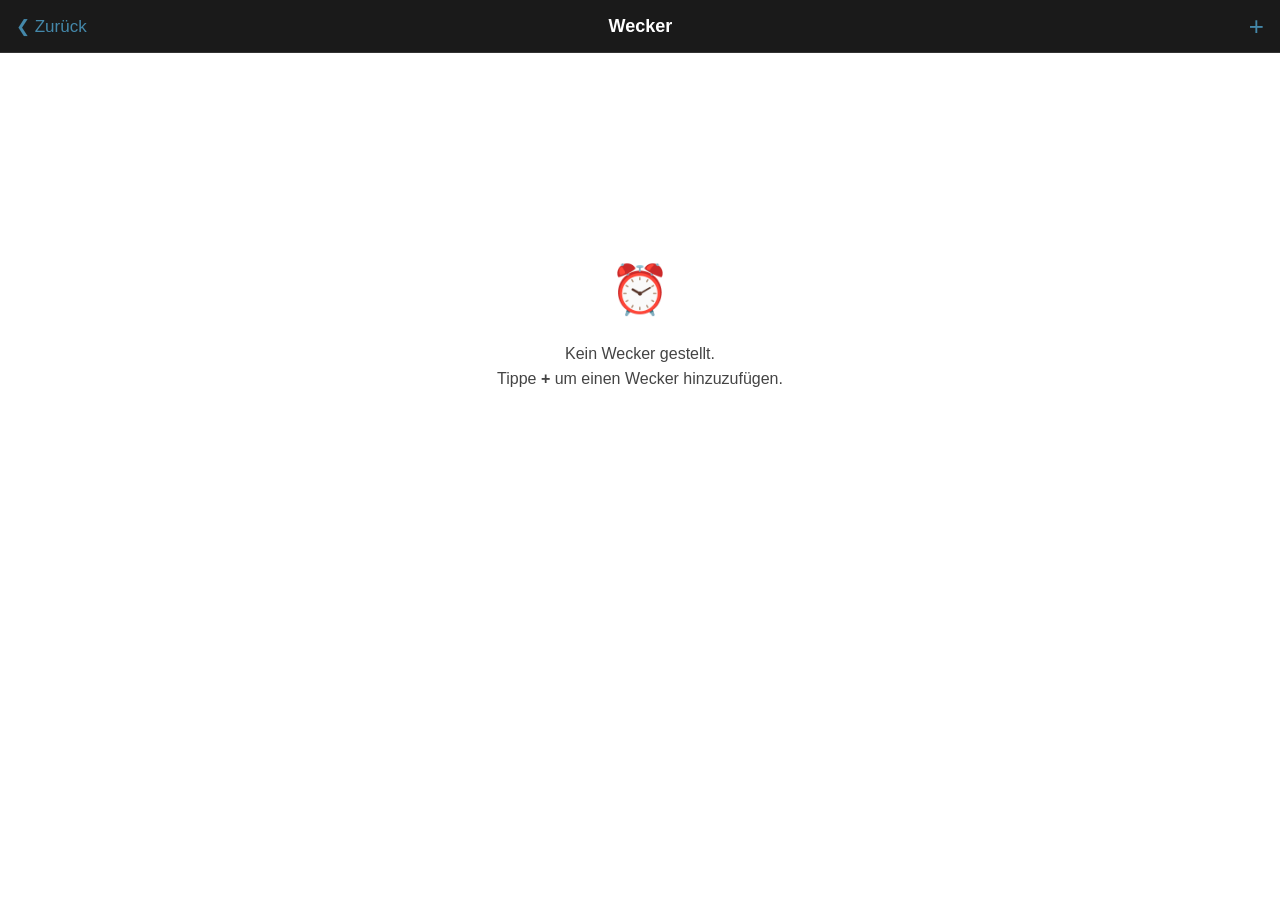
==== wled00/data/wecker.htm @ fbe3c150 "Replace off-timer with WLED nightlight for auto-off Instead of a second timer firing preset 250 (unr" ====
<!DOCTYPE html>
<html lang="de">
<head>
  <meta charset="utf-8">
  <meta name="viewport" content="width=device-width, initial-scale=1, minimum-scale=1">
  <meta name="theme-color" content="#222222">
  <meta name="apple-mobile-web-app-capable" content="yes">
  <title>Wecker – WLED</title>
  <link rel="stylesheet" href="index.css">
  <style>
    body { background: var(--c-1); color: var(--c-d); font-family: Helvetica, Verdana, sans-serif; margin: 0; padding: 0; }

    #header {
      position: fixed; top: 0; left: 0; right: 0; height: 52px;
      background: #1a1a1a; border-bottom: 1px solid #333;
      display: flex; align-items: center; justify-content: space-between;
      padding: 0 16px; z-index: 10;
    }
    #header h1 { font-size: 18px; font-weight: 600; margin: 0; color: #fff; }
    #btnBack { background: none; border: none; color: #48a; font-size: 17px; padding: 8px 0; cursor: pointer; min-width: 70px; text-align: left; }
    #btnAdd  { background: none; border: none; color: #48a; font-size: 26px; line-height: 1; padding: 4px 0; cursor: pointer; min-width: 70px; text-align: right; }

    #alarmList { margin-top: 64px; padding: 8px 12px 100px; }

    .alarm-item {
      background: #1e1e1e; border-radius: 14px; padding: 16px;
      margin-bottom: 8px; display: flex; align-items: center; gap: 14px;
      border: 1px solid #2a2a2a;
    }
    .alarm-left { flex: 1; cursor: pointer; user-select: none; }
    .alarm-time { font-size: 44px; font-weight: 200; letter-spacing: -1px; color: #fff; line-height: 1; }
    .alarm-time.off { color: #444; }
    .alarm-label { font-size: 15px; color: #888; margin-top: 4px; }
    .alarm-meta  { font-size: 13px; color: #555; margin-top: 3px; }
    .alarm-days  { display: flex; gap: 4px; margin-top: 6px; flex-wrap: wrap; }
    .alarm-day-pip { font-size: 11px; padding: 2px 7px; border-radius: 10px; background: #2c2c2c; color: #666; }
    .alarm-day-pip.on { background: #1a3a5c; color: #7ab; }
    .alarm-toggle { flex-shrink: 0; }

    .toggle { position: relative; display: inline-block; width: 51px; height: 31px; }
    .toggle input { opacity: 0; width: 0; height: 0; position: absolute; }
    .toggle-track { position: absolute; inset: 0; background: #3a3a3a; border-radius: 31px; transition: background .2s; }
    .toggle input:checked + .toggle-track { background: #2c1; }
    .toggle-thumb { position: absolute; top: 2px; left: 2px; width: 27px; height: 27px; background: #fff; border-radius: 50%; transition: transform .2s; box-shadow: 0 1px 4px rgba(0,0,0,.5); }
    .toggle input:checked ~ .toggle-thumb { transform: translateX(20px); }

    #emptyHint { text-align: center; padding: 80px 24px; color: #444; font-size: 16px; line-height: 1.6; display: none; }
    #emptyHint .big { font-size: 48px; display: block; margin-bottom: 12px; }

    #editPage { display: none; position: fixed; inset: 0; background: #111; z-index: 20; overflow-y: auto; }
    #editPage.open { display: block; }

    #editHeader {
      position: sticky; top: 0; background: #1a1a1a; border-bottom: 1px solid #333;
      display: flex; align-items: center; justify-content: space-between;
      padding: 0 16px; height: 52px; z-index: 1;
    }
    #editHeader span { font-size: 17px; font-weight: 600; color: #fff; }
    .edit-cancel { background: none; border: none; color: #c44; font-size: 16px; padding: 8px 0; cursor: pointer; min-width: 80px; font-family: inherit; }
    .edit-save   { background: none; border: none; color: #48a; font-size: 16px; font-weight: 600; padding: 8px 0; cursor: pointer; min-width: 80px; text-align: right; font-family: inherit; }
    #editBody { padding: 16px; }

    .time-display { text-align: center; margin-bottom: 8px; }
    .time-display input[type=time] {
      background: none; border: none; color: #fff;
      font-size: 72px; font-weight: 200; letter-spacing: -2px;
      width: 100%; text-align: center; padding: 8px 0; font-family: inherit;
      -webkit-appearance: none; appearance: none;
    }
    .time-display input[type=time]:focus { outline: none; }
    .waketime-hint { text-align: center; font-size: 14px; color: #555; margin-bottom: 20px; min-height: 20px; }

    .card { background: #1e1e1e; border-radius: 14px; margin-bottom: 10px; overflow: hidden; border: 1px solid #2a2a2a; }
    .card-row { display: flex; align-items: center; padding: 14px 16px; border-bottom: 1px solid #2a2a2a; }
    .card-row:last-child { border-bottom: none; }
    .card-row-label { flex: 1; font-size: 16px; color: #ddd; }
    .card-row-label small { display: block; font-size: 12px; color: #555; margin-top: 2px; }
    .card-row select {
      background: #2a2a2a; border: none; color: #aaa; border-radius: 8px;
      padding: 6px 10px; font-size: 15px; font-family: inherit; max-width: 180px;
    }
    .card-row input[type=text] {
      background: #2a2a2a; border: none; color: #ddd; border-radius: 8px;
      padding: 6px 10px; font-size: 15px; font-family: inherit;
      width: 100%; box-sizing: border-box; text-align: right;
    }
    .card-row input[type=text]:focus { outline: 1px solid #48a; }

    .day-picker-card { background: #1e1e1e; border-radius: 14px; padding: 14px 12px; margin-bottom: 10px; border: 1px solid #2a2a2a; }
    .day-picker-label { font-size: 13px; color: #555; text-transform: uppercase; letter-spacing: .5px; margin-bottom: 10px; }
    .day-picker-row { display: flex; gap: 6px; }
    .day-btn {
      flex: 1; background: #2a2a2a; border: none; color: #666;
      border-radius: 50%; aspect-ratio: 1; font-size: 12px; font-weight: 600;
      cursor: pointer; padding: 0; transition: background .15s, color .15s;
      min-width: 0; height: 40px;
    }
    .day-btn.active { background: #48a; color: #fff; }

    #btnDelete { display: none; width: 100%; margin-top: 6px; background: #2a1515; border: 1px solid #5a2020; color: #c66; border-radius: 14px; padding: 14px; font-size: 16px; cursor: pointer; font-family: inherit; }
    #btnDelete:active { background: #3a1a1a; }

    #savingMsg { display: none; position: fixed; bottom: 30px; left: 50%; transform: translateX(-50%); background: #333; color: #fff; padding: 10px 20px; border-radius: 20px; font-size: 14px; z-index: 30; white-space: nowrap; }
  </style>
</head>
<body>

<div id="header">
  <button id="btnBack" onclick="goBack()">&#x276E; Zurück</button>
  <h1>Wecker</h1>
  <button id="btnAdd" onclick="openEdit(null)">+</button>
</div>

<div id="alarmList"></div>
<div id="emptyHint">
  <span class="big">&#x23F0;</span>
  Kein Wecker gestellt.<br>Tippe <b>+</b> um einen Wecker hinzuzufügen.
</div>

<div id="editPage">
  <div id="editHeader">
    <button class="edit-cancel" onclick="closeEdit()">Abbrechen</button>
    <span id="editTitle">Neuer Wecker</span>
    <button class="edit-save" onclick="saveAlarm()">Sichern</button>
  </div>
  <div id="editBody">
    <div class="time-display">
      <input type="time" id="fTime" value="07:00" oninput="updateWakeHint()">
    </div>
    <div class="waketime-hint" id="wakeHint"></div>

    <div class="card">
      <div class="card-row">
        <span class="card-row-label">Vorlauf<small>Lampe geht X Minuten vor dem Wecker an</small></span>
        <select id="fOffset" onchange="updateWakeHint()">
          <option value="0">Kein</option>
          <option value="10">10 min</option>
          <option value="15">15 min</option>
          <option value="20">20 min</option>
          <option value="30" selected>30 min</option>
          <option value="45">45 min</option>
          <option value="60">60 min</option>
          <option value="90">90 min</option>
        </select>
      </div>
      <div class="card-row">
        <span class="card-row-label">Preset<small>Welche Lichtszene wird aktiviert</small></span>
        <select id="fPreset"></select>
      </div>
      <div class="card-row">
        <span class="card-row-label">Bezeichnung</span>
        <input type="text" id="fLabel" placeholder="Optional" maxlength="32">
      </div>
    </div>

    <div class="day-picker-card">
      <div class="day-picker-label">Wiederholen</div>
      <div class="day-picker-row">
        <!-- data-wled: bit position in WLED json dow (bit0=Mo..bit5=Sa,bit6=So) -->
        <button class="day-btn" data-wled="0" data-js="1">Mo</button>
        <button class="day-btn" data-wled="1" data-js="2">Di</button>
        <button class="day-btn" data-wled="2" data-js="3">Mi</button>
        <button class="day-btn" data-wled="3" data-js="4">Do</button>
        <button class="day-btn" data-wled="4" data-js="5">Fr</button>
        <button class="day-btn" data-wled="5" data-js="6">Sa</button>
        <button class="day-btn" data-wled="6" data-js="0">So</button>
      </div>
    </div>

    <button id="btnDelete" onclick="deleteAlarm()">Wecker löschen</button>
  </div>
</div>

<div id="savingMsg">Wird gespeichert…</div>

<script>
const AUTO_OFF_MIN = 60;

const DOW_ALL  = 127;
const DOW_WDAY = 31;
const DOW_WEND = 96;
const DAY_NAMES = ['Mo','Di','Mi','Do','Fr','Sa','So'];

// Alarm data lives on the WLED device at /wecker.json so all browsers share it
let _alarms = null; // in-memory cache, loaded once on init

async function loadAlarmsRemote() {
  try {
    const r = await fetch('/wecker.json');
    _alarms = r.ok ? await r.json() : [];
  } catch(e) { _alarms = []; }
}

function loadAlarms() { return _alarms || []; }

async function saveAlarms(list) {
  _alarms = list;
  await fetch('/wecker.json', {
    method: 'POST',
    headers: { 'Content-Type': 'application/json' },
    body: JSON.stringify(list)
  });
}
function uid() { return Math.random().toString(36).slice(2) + Date.now().toString(36); }
function pad2(n) { return String(n).padStart(2, '0'); }

function subtractMinutes(h, m, sub) {
  let t = ((h * 60 + m - sub) % 1440 + 1440) % 1440;
  return { h: Math.floor(t / 60), m: t % 60 };
}

function dowLabel(dow) {
  if (dow === 0)        return 'Einmalig';
  if (dow === DOW_ALL)  return 'Täglich';
  if (dow === DOW_WDAY) return 'Mo – Fr';
  if (dow === DOW_WEND) return 'Sa + So';
  return DAY_NAMES.filter((_, i) => dow & (1 << i)).join(' ');
}

function goBack() { window.location.href = '/'; }

function populatePresets(selectedId) {
  const sel = document.getElementById('fPreset');
  sel.innerHTML = '';
  let presets = [];
  try { presets = JSON.parse(localStorage.getItem('wledP') || '[]'); } catch(e) {}
  const source = presets.length
    ? presets.filter(p => p && p.id && p.id !== OFF_PRESET)
              .map(p => ({ id: p.id, name: p.n ? `${p.id} – ${p.n}` : `Preset ${p.id}` }))
    : Array.from({length: 16}, (_, i) => ({ id: i + 1, name: `Preset ${i + 1}` }));
  source.forEach(({ id, name }) => {
    const o = document.createElement('option');
    o.value = id; o.textContent = name;
    if (id === selectedId) o.selected = true;
    sel.appendChild(o);
  });
}

// ── Render ────────────────────────────────────────────────────────────────────
function renderAlarms() {
  const list = document.getElementById('alarmList');
  const hint = document.getElementById('emptyHint');
  const alarms = loadAlarms();
  list.innerHTML = '';
  if (!alarms.length) { hint.style.display = 'block'; return; }
  hint.style.display = 'none';

  alarms.slice().sort((a, b) => (a.wakeH * 60 + a.wakeM) - (b.wakeH * 60 + b.wakeM))
    .forEach(alarm => {
      const fire = subtractMinutes(alarm.wakeH, alarm.wakeM, alarm.offsetMin);
      const metaParts = [];
      if (alarm.offsetMin > 0) metaParts.push(`Lampe um ${pad2(fire.h)}:${pad2(fire.m)}`);
      metaParts.push(`Preset ${alarm.preset} · aus nach ${AUTO_OFF_MIN} min`);

      const dayPills = DAY_NAMES.map((name, i) => {
        const on = alarm.dow !== 0 && !!(alarm.dow & (1 << i));
        return `<span class="alarm-day-pip${on ? ' on' : ''}">${name}</span>`;
      }).join('');

      const item = document.createElement('div');
      item.className = 'alarm-item';
      item.innerHTML = `
        <div class="alarm-left" onclick="openEdit('${alarm.id}')">
          <div class="alarm-time${alarm.enabled ? '' : ' off'}">${pad2(alarm.wakeH)}:${pad2(alarm.wakeM)}</div>
          ${alarm.label ? `<div class="alarm-label">${alarm.label}</div>` : ''}
          <div class="alarm-meta">${metaParts.join(' · ')}</div>
          <div class="alarm-days">${dayPills}</div>
        </div>
        <div class="alarm-toggle">
          <label class="toggle" onclick="event.stopPropagation()">
            <input type="checkbox" ${alarm.enabled ? 'checked' : ''} onchange="toggleAlarm('${alarm.id}',this.checked)">
            <span class="toggle-track"></span>
            <span class="toggle-thumb"></span>
          </label>
        </div>`;
      list.appendChild(item);
    });
}

function toggleAlarm(id, enabled) {
  const alarms = loadAlarms();
  const a = alarms.find(x => x.id === id);
  if (!a) return;
  a.enabled = enabled;
  saveAlarms(alarms).then(() => syncToWled(alarms));
  renderAlarms();
}

// ── Edit ──────────────────────────────────────────────────────────────────────
let editingId = null;

function openEdit(id) {
  editingId = id;
  const alarm = id ? loadAlarms().find(a => a.id === id) : null;
  document.getElementById('editTitle').textContent = alarm ? 'Wecker bearbeiten' : 'Neuer Wecker';
  document.getElementById('fTime').value = alarm ? `${pad2(alarm.wakeH)}:${pad2(alarm.wakeM)}` : '07:00';
  document.getElementById('fOffset').value = alarm ? String(alarm.offsetMin) : '30';
  document.getElementById('fLabel').value = alarm ? (alarm.label || '') : '';
  document.getElementById('btnDelete').style.display = alarm ? 'block' : 'none';
  populatePresets(alarm ? alarm.preset : 1);
  const activeDow = alarm ? alarm.dow : DOW_WDAY;
  document.querySelectorAll('.day-btn').forEach(btn => {
    const bit = parseInt(btn.dataset.wled);
    btn.classList.toggle('active', !!(activeDow & (1 << bit)));
    btn.onclick = () => btn.classList.toggle('active');
  });
  updateWakeHint();
  document.getElementById('editPage').classList.add('open');
  window.scrollTo(0, 0);
}

function closeEdit() { document.getElementById('editPage').classList.remove('open'); }

function updateWakeHint() {
  const val = document.getElementById('fTime').value;
  const offset = parseInt(document.getElementById('fOffset').value) || 0;
  const el = document.getElementById('wakeHint');
  if (!val) { el.textContent = ''; return; }
  const [h, m] = val.split(':').map(Number);
  const fire = subtractMinutes(h, m, offset);
  if (offset === 0) {
    el.textContent = `Licht aus nach ${AUTO_OFF_MIN} min`;
  } else {
    el.textContent = `Lampe an um ${pad2(fire.h)}:${pad2(fire.m)} · aus nach ${AUTO_OFF_MIN} min`;
  }
}

async function saveAlarm() {
  const val = document.getElementById('fTime').value;
  if (!val) { alert('Bitte eine Zeit eingeben.'); return; }
  const [wakeH, wakeM] = val.split(':').map(Number);
  const offsetMin = parseInt(document.getElementById('fOffset').value) || 0;
  const label = document.getElementById('fLabel').value.trim();
  const preset = parseInt(document.getElementById('fPreset').value) || 1;
  let dow = 0;
  document.querySelectorAll('.day-btn.active').forEach(btn => { dow |= (1 << parseInt(btn.dataset.wled)); });
  const alarms = loadAlarms();
  if (editingId) {
    const idx = alarms.findIndex(a => a.id === editingId);
    if (idx >= 0) alarms[idx] = { ...alarms[idx], wakeH, wakeM, offsetMin, label, preset, dow };
  } else {
    alarms.push({ id: uid(), enabled: true, wakeH, wakeM, offsetMin, label, preset, dow });
  }
  await saveAlarms(alarms); closeEdit(); renderAlarms(); syncToWled(alarms);
}

async function deleteAlarm() {
  if (!editingId || !confirm('Wecker löschen?')) return;
  const alarms = loadAlarms().filter(a => a.id !== editingId);
  await saveAlarms(alarms); closeEdit(); renderAlarms(); syncToWled(alarms);
}

// ── Sync to WLED ──────────────────────────────────────────────────────────────
// Each enabled alarm produces ONE timer. The timer fires a preset (240+i)
// that contains the user's preset state + nightlight auto-off after AUTO_OFF_MIN.
// Preset is written with "o":true (synchronous path) so WLED saves the request
// JSON directly instead of the current live state.
async function syncToWled(alarms) {
  const msg = document.getElementById('savingMsg');
  msg.style.display = 'block';

  const ins = [];
  const enabled = alarms.filter(a => a.enabled);

  for (let i = 0; i < enabled.length; i++) {
    const a = enabled[i];
    const presetId = 240 + i;
    const fire = subtractMinutes(a.wakeH, a.wakeM, a.offsetMin);

    // Save wecker preset with nightlight using synchronous path (o:true).
    // This preserves the user's chosen preset ID in "ps" so WLED loads it,
    // then immediately activates nightlight on top.
    await fetch('/json', { method: 'POST', headers: { 'Content-Type': 'application/json' },
      body: JSON.stringify({ ps: a.preset, nl: { on: true, dur: AUTO_OFF_MIN, mode: 0, tbri: 0 },
                             o: true, psave: presetId, n: `Wecker ${pad2(a.wakeH)}:${pad2(a.wakeM)}` }) });

    ins.push({ en: 1, hour: fire.h, min: fire.m, macro: presetId,
               dow: a.dow, start: { mon: 1, day: 1 }, end: { mon: 12, day: 31 } });
  }

  try {
    const r = await fetch('/json/cfg', {
      method: 'POST', headers: { 'Content-Type': 'application/json' },
      body: JSON.stringify({ timers: { ins, cntdwn: { goal: [2099,1,1,0,0,0], macro: 0 } } })
    });
    if (!r.ok) throw new Error(`HTTP ${r.status}`);
  } catch(e) {
    alert('Fehler beim Speichern: ' + e.message);
  } finally {
    msg.style.display = 'none';
  }
}

// ── Time sync + Init ──────────────────────────────────────────────────────────
fetch('/json', { method: 'POST', headers: { 'Content-Type': 'application/json' },
  body: JSON.stringify({ time: Math.floor(Date.now() / 1000) }) });

loadAlarmsRemote().then(renderAlarms);
</script>
</body>
</html>
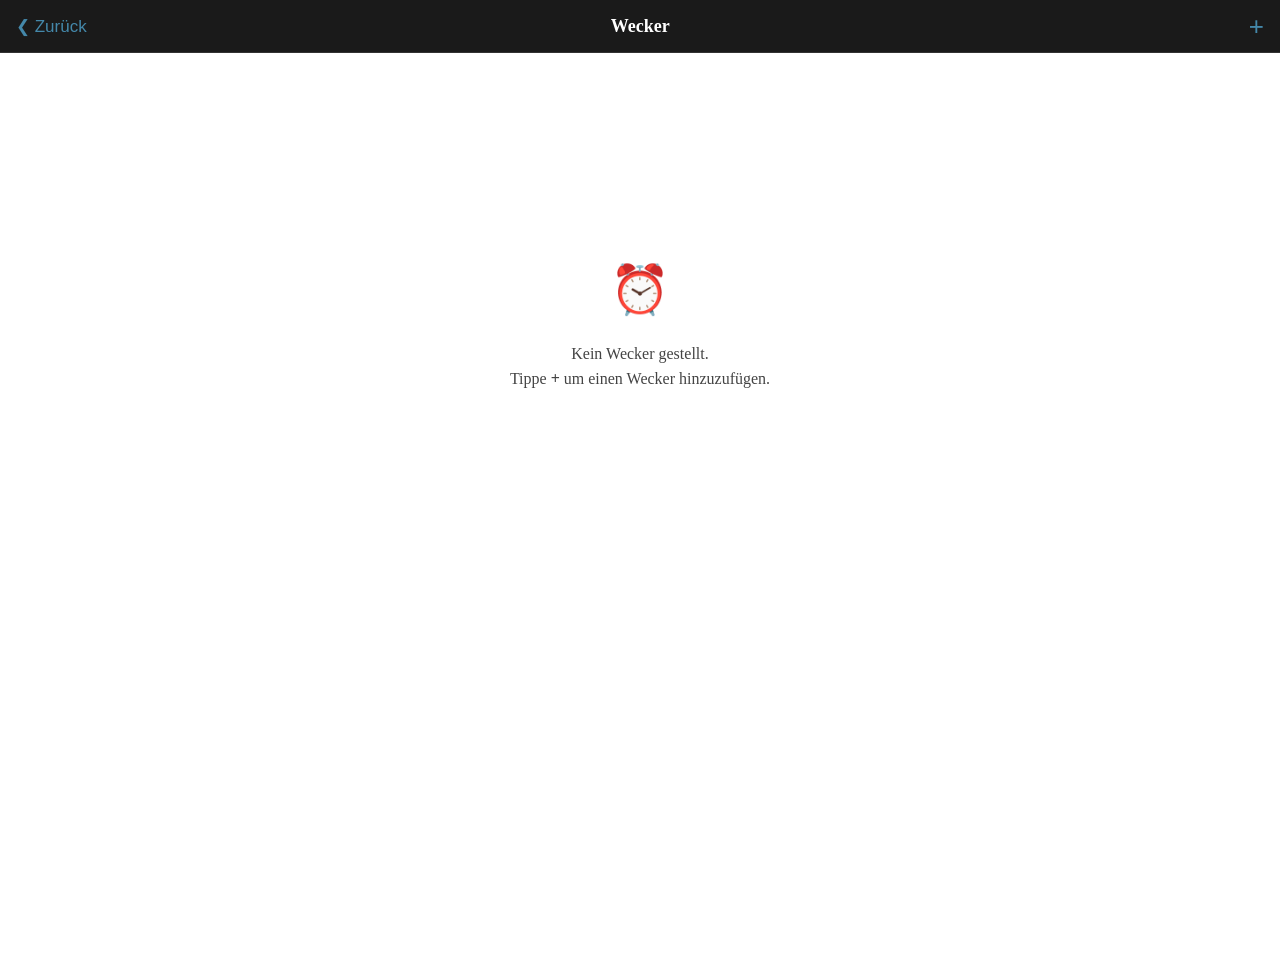
==== commit 7718ffb7: "Use style.css for consistent dark background on all viewports" ====
--- a/wled00/data/wecker.htm
+++ b/wled00/data/wecker.htm
@@ -6,9 +6,9 @@
   <meta name="theme-color" content="#222222">
   <meta name="apple-mobile-web-app-capable" content="yes">
   <title>Wecker – WLED</title>
-  <link rel="stylesheet" href="index.css">
+  <link rel="stylesheet" href="style.css">
   <style>
-    body { background: var(--c-1); color: var(--c-d); font-family: Helvetica, Verdana, sans-serif; margin: 0; padding: 0; }
+    body { min-height: 100vh; }
 
     #header {
       position: fixed; top: 0; left: 0; right: 0; height: 52px;
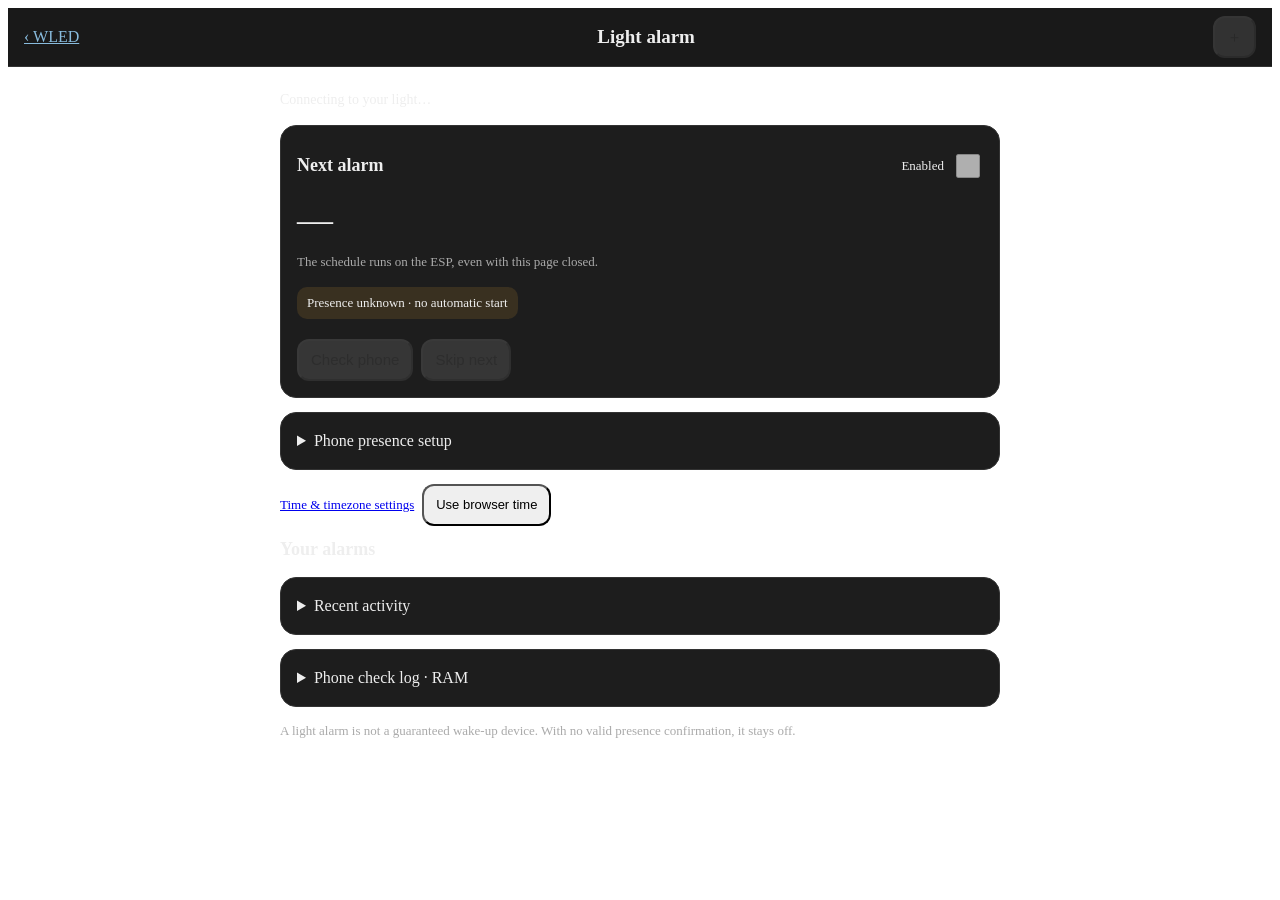
==== commit 76a7f9c1: "Replace alarm UI with confirmed saves and night log paging Use device presets and status, display co" ====
--- a/wled00/data/wecker.htm
+++ b/wled00/data/wecker.htm
@@ -1,401 +1,90 @@
 <!DOCTYPE html>
-<html lang="de">
+<html lang="en">
 <head>
-  <meta charset="utf-8">
-  <meta name="viewport" content="width=device-width, initial-scale=1, minimum-scale=1">
-  <meta name="theme-color" content="#222222">
-  <meta name="apple-mobile-web-app-capable" content="yes">
-  <title>Wecker – WLED</title>
-  <link rel="stylesheet" href="style.css">
-  <style>
-    body { min-height: 100vh; }
-
-    #header {
-      position: fixed; top: 0; left: 0; right: 0; height: 52px;
-      background: #1a1a1a; border-bottom: 1px solid #333;
-      display: flex; align-items: center; justify-content: space-between;
-      padding: 0 16px; z-index: 10;
-    }
-    #header h1 { font-size: 18px; font-weight: 600; margin: 0; color: #fff; }
-    #btnBack { background: none; border: none; color: #48a; font-size: 17px; padding: 8px 0; cursor: pointer; min-width: 70px; text-align: left; }
-    #btnAdd  { background: none; border: none; color: #48a; font-size: 26px; line-height: 1; padding: 4px 0; cursor: pointer; min-width: 70px; text-align: right; }
-
-    #alarmList { margin-top: 64px; padding: 8px 12px 100px; }
-
-    .alarm-item {
-      background: #1e1e1e; border-radius: 14px; padding: 16px;
-      margin-bottom: 8px; display: flex; align-items: center; gap: 14px;
-      border: 1px solid #2a2a2a;
-    }
-    .alarm-left { flex: 1; cursor: pointer; user-select: none; }
-    .alarm-time { font-size: 44px; font-weight: 200; letter-spacing: -1px; color: #fff; line-height: 1; }
-    .alarm-time.off { color: #444; }
-    .alarm-label { font-size: 15px; color: #888; margin-top: 4px; }
-    .alarm-meta  { font-size: 13px; color: #555; margin-top: 3px; }
-    .alarm-days  { display: flex; gap: 4px; margin-top: 6px; flex-wrap: wrap; }
-    .alarm-day-pip { font-size: 11px; padding: 2px 7px; border-radius: 10px; background: #2c2c2c; color: #666; }
-    .alarm-day-pip.on { background: #1a3a5c; color: #7ab; }
-    .alarm-toggle { flex-shrink: 0; }
-
-    .toggle { position: relative; display: inline-block; width: 51px; height: 31px; }
-    .toggle input { opacity: 0; width: 0; height: 0; position: absolute; }
-    .toggle-track { position: absolute; inset: 0; background: #3a3a3a; border-radius: 31px; transition: background .2s; }
-    .toggle input:checked + .toggle-track { background: #2c1; }
-    .toggle-thumb { position: absolute; top: 2px; left: 2px; width: 27px; height: 27px; background: #fff; border-radius: 50%; transition: transform .2s; box-shadow: 0 1px 4px rgba(0,0,0,.5); }
-    .toggle input:checked ~ .toggle-thumb { transform: translateX(20px); }
-
-    #emptyHint { text-align: center; padding: 80px 24px; color: #444; font-size: 16px; line-height: 1.6; display: none; }
-    #emptyHint .big { font-size: 48px; display: block; margin-bottom: 12px; }
-
-    #editPage { display: none; position: fixed; inset: 0; background: #111; z-index: 20; overflow-y: auto; }
-    #editPage.open { display: block; }
-
-    #editHeader {
-      position: sticky; top: 0; background: #1a1a1a; border-bottom: 1px solid #333;
-      display: flex; align-items: center; justify-content: space-between;
-      padding: 0 16px; height: 52px; z-index: 1;
-    }
-    #editHeader span { font-size: 17px; font-weight: 600; color: #fff; }
-    .edit-cancel { background: none; border: none; color: #c44; font-size: 16px; padding: 8px 0; cursor: pointer; min-width: 80px; font-family: inherit; }
-    .edit-save   { background: none; border: none; color: #48a; font-size: 16px; font-weight: 600; padding: 8px 0; cursor: pointer; min-width: 80px; text-align: right; font-family: inherit; }
-    #editBody { padding: 16px; }
-
-    .time-display { text-align: center; margin-bottom: 8px; }
-    .time-display input[type=time] {
-      background: none; border: none; color: #fff;
-      font-size: 72px; font-weight: 200; letter-spacing: -2px;
-      width: 100%; text-align: center; padding: 8px 0; font-family: inherit;
-      -webkit-appearance: none; appearance: none;
-    }
-    .time-display input[type=time]:focus { outline: none; }
-    .waketime-hint { text-align: center; font-size: 14px; color: #555; margin-bottom: 20px; min-height: 20px; }
-
-    .card { background: #1e1e1e; border-radius: 14px; margin-bottom: 10px; overflow: hidden; border: 1px solid #2a2a2a; }
-    .card-row { display: flex; align-items: center; padding: 14px 16px; border-bottom: 1px solid #2a2a2a; }
-    .card-row:last-child { border-bottom: none; }
-    .card-row-label { flex: 1; font-size: 16px; color: #ddd; }
-    .card-row-label small { display: block; font-size: 12px; color: #555; margin-top: 2px; }
-    .card-row select {
-      background: #2a2a2a; border: none; color: #aaa; border-radius: 8px;
-      padding: 6px 10px; font-size: 15px; font-family: inherit; max-width: 180px;
-    }
-    .card-row input[type=text] {
-      background: #2a2a2a; border: none; color: #ddd; border-radius: 8px;
-      padding: 6px 10px; font-size: 15px; font-family: inherit;
-      width: 100%; box-sizing: border-box; text-align: right;
-    }
-    .card-row input[type=text]:focus { outline: 1px solid #48a; }
-
-    .day-picker-card { background: #1e1e1e; border-radius: 14px; padding: 14px 12px; margin-bottom: 10px; border: 1px solid #2a2a2a; }
-    .day-picker-label { font-size: 13px; color: #555; text-transform: uppercase; letter-spacing: .5px; margin-bottom: 10px; }
-    .day-picker-row { display: flex; gap: 6px; }
-    .day-btn {
-      flex: 1; background: #2a2a2a; border: none; color: #666;
-      border-radius: 50%; aspect-ratio: 1; font-size: 12px; font-weight: 600;
-      cursor: pointer; padding: 0; transition: background .15s, color .15s;
-      min-width: 0; height: 40px;
-    }
-    .day-btn.active { background: #48a; color: #fff; }
-
-    #btnDelete { display: none; width: 100%; margin-top: 6px; background: #2a1515; border: 1px solid #5a2020; color: #c66; border-radius: 14px; padding: 14px; font-size: 16px; cursor: pointer; font-family: inherit; }
-    #btnDelete:active { background: #3a1a1a; }
-
-    #savingMsg { display: none; position: fixed; bottom: 30px; left: 50%; transform: translateX(-50%); background: #333; color: #fff; padding: 10px 20px; border-radius: 20px; font-size: 14px; z-index: 30; white-space: nowrap; }
-  </style>
+	<meta charset="utf-8">
+	<meta name="viewport" content="width=device-width, initial-scale=1">
+	<meta name="theme-color" content="#111111">
+	<meta name="apple-mobile-web-app-capable" content="yes">
+	<title>Light alarm · WLED</title>
+	<link rel="stylesheet" href="style.css">
+	<link rel="stylesheet" href="wecker.css">
+	<!-- AI: below section was generated by an AI -->
+	<script>window.__noDevBanner = true;</script>
+	<script src="common.js" defer></script>
+	<script src="wecker.js" defer></script>
+	<!-- AI: end -->
 </head>
 <body>
+<!-- AI: below section was generated by an AI -->
+<header>
+	<a id="backLink" href="/">‹ WLED</a>
+	<h1>Light alarm</h1>
+	<button id="addAlarm" type="button" disabled aria-label="Add alarm">＋</button>
+</header>
+<main>
+	<p id="message" role="status" aria-live="polite">Connecting to your light…</p>
+	<section class="card" aria-labelledby="nextTitle">
+		<div class="card-heading"><h2 id="nextTitle">Next alarm</h2><label class="switch">Enabled <input id="masterEnabled" type="checkbox" disabled></label></div>
+		<p id="nextTime" class="big-time">—</p>
+		<p id="nextDetails" class="muted">The schedule runs on the ESP, even with this page closed.</p>
+		<p id="presenceState" class="status-pill">Presence unknown · no automatic start</p>
+		<p id="presenceDetails" class="muted"></p>
+		<div class="actions"><button id="checkPresence" type="button" disabled>Check phone</button><button id="skipNext" type="button" disabled>Skip next</button></div>
+		<div id="activeRun" hidden>
+			<p id="runTitle"></p><progress id="runProgress" max="100" value="0"></progress>
+			<div class="actions"><button id="stopRun" class="danger" type="button">Stop</button><button id="snoozeRun" type="button">Snooze</button></div>
+		</div>
+	</section>
+	<details id="presenceSetup" class="card">
+		<summary>Phone presence setup</summary>
+		<form id="presenceForm">
+			<fieldset>
+				<label for="phoneHost">Phone IPv4 address</label>
+				<input id="phoneHost" type="text" inputmode="decimal" maxlength="63" placeholder="192.168.178.42" autocomplete="off" spellcheck="false">
+				<p class="muted">Reserve this IPv4 for your phone in the router. No router login, app or cloud is used by the ESP.</p>
+				<p class="muted">Each round asks via UDP at 0, 5, 12, 22, 30, 40, 50 and 60 seconds if needed, then waits for a reply before ping/TCP fallbacks. A real reply ends the round immediately. Old cache entries and sending a packet alone never confirm presence.</p>
+				<p class="muted">Checks pause without an alarm in the next 12 hours. Otherwise: every 15 minutes, every 5 minutes in the last 30 minutes before light start, and every 10 minutes while the alarm runs.</p>
+				<p class="muted">A real response remains valid for 60 minutes. Failed checks do not shorten this grace period: leaving shortly afterwards may remain undetected for up to an hour.</p>
+				<p class="muted">Test with your phone locked overnight. A sleeping phone may be unreachable even when you are home. Keep its private Wi-Fi address fixed for this network.</p>
+				<button type="submit">Save and check</button>
+			</fieldset>
+		</form>
+	</details>
+	<p id="clockStatus" class="muted"></p>
+	<div class="actions small-actions"><a id="timeSettings" href="/settings/time">Time &amp; timezone settings</a><button id="syncTime" type="button">Use browser time</button></div>
+	<section aria-labelledby="alarmsTitle"><h2 id="alarmsTitle">Your alarms</h2><div id="alarmList"></div><p id="emptyHint" hidden>No alarms yet. Tap ＋ to add one.</p></section>
+	<details class="card"><summary>Recent activity</summary><ol id="events"><li>No activity yet.</li></ol></details>
+	<details class="card"><summary>Phone check log · RAM</summary><p id="logSummary" class="muted">Latest 12 rounds shown; up to 96 retained in RAM.</p><div class="actions"><button id="loadFullLog" type="button">Load full night log</button><button id="showRecentLog" type="button">Show recent</button></div><ol id="probeHistory"><li>No checks yet.</li></ol><p class="muted">Cleared on restart. No flash write per check. Full history is fetched only on request.</p></details>
+	<p class="muted">A light alarm is not a guaranteed wake-up device. With no valid presence confirmation, it stays off.</p>
+</main>
 
-<div id="header">
-  <button id="btnBack" onclick="goBack()">&#x276E; Zurück</button>
-  <h1>Wecker</h1>
-  <button id="btnAdd" onclick="openEdit(null)">+</button>
-</div>
-
-<div id="alarmList"></div>
-<div id="emptyHint">
-  <span class="big">&#x23F0;</span>
-  Kein Wecker gestellt.<br>Tippe <b>+</b> um einen Wecker hinzuzufügen.
-</div>
-
-<div id="editPage">
-  <div id="editHeader">
-    <button class="edit-cancel" onclick="closeEdit()">Abbrechen</button>
-    <span id="editTitle">Neuer Wecker</span>
-    <button class="edit-save" onclick="saveAlarm()">Sichern</button>
-  </div>
-  <div id="editBody">
-    <div class="time-display">
-      <input type="time" id="fTime" value="07:00" oninput="updateWakeHint()">
-    </div>
-    <div class="waketime-hint" id="wakeHint"></div>
-
-    <div class="card">
-      <div class="card-row">
-        <span class="card-row-label">Vorlauf<small>Lampe geht X Minuten vor dem Wecker an</small></span>
-        <select id="fOffset" onchange="updateWakeHint()">
-          <option value="0">Kein</option>
-          <option value="10">10 min</option>
-          <option value="15">15 min</option>
-          <option value="20">20 min</option>
-          <option value="30" selected>30 min</option>
-          <option value="45">45 min</option>
-          <option value="60">60 min</option>
-          <option value="90">90 min</option>
-        </select>
-      </div>
-      <div class="card-row">
-        <span class="card-row-label">Preset<small>Welche Lichtszene wird aktiviert</small></span>
-        <select id="fPreset"></select>
-      </div>
-      <div class="card-row">
-        <span class="card-row-label">Bezeichnung</span>
-        <input type="text" id="fLabel" placeholder="Optional" maxlength="32">
-      </div>
-    </div>
-
-    <div class="day-picker-card">
-      <div class="day-picker-label">Wiederholen</div>
-      <div class="day-picker-row">
-        <!-- data-wled: bit position in WLED json dow (bit0=Mo..bit5=Sa,bit6=So) -->
-        <button class="day-btn" data-wled="0" data-js="1">Mo</button>
-        <button class="day-btn" data-wled="1" data-js="2">Di</button>
-        <button class="day-btn" data-wled="2" data-js="3">Mi</button>
-        <button class="day-btn" data-wled="3" data-js="4">Do</button>
-        <button class="day-btn" data-wled="4" data-js="5">Fr</button>
-        <button class="day-btn" data-wled="5" data-js="6">Sa</button>
-        <button class="day-btn" data-wled="6" data-js="0">So</button>
-      </div>
-    </div>
-
-    <button id="btnDelete" onclick="deleteAlarm()">Wecker löschen</button>
-  </div>
-</div>
-
-<div id="savingMsg">Wird gespeichert…</div>
-
-<script>
-const AUTO_OFF_MIN = 60;
-
-const DOW_ALL  = 127;
-const DOW_WDAY = 31;
-const DOW_WEND = 96;
-const DAY_NAMES = ['Mo','Di','Mi','Do','Fr','Sa','So'];
-
-// Alarm data lives on the WLED device at /wecker.json so all browsers share it
-let _alarms = null; // in-memory cache, loaded once on init
-
-async function loadAlarmsRemote() {
-  try {
-    const r = await fetch('/wecker.json');
-    _alarms = r.ok ? await r.json() : [];
-  } catch(e) { _alarms = []; }
-}
-
-function loadAlarms() { return _alarms || []; }
-
-async function saveAlarms(list) {
-  _alarms = list;
-  await fetch('/wecker.json', {
-    method: 'POST',
-    headers: { 'Content-Type': 'application/json' },
-    body: JSON.stringify(list)
-  });
-}
-function uid() { return Math.random().toString(36).slice(2) + Date.now().toString(36); }
-function pad2(n) { return String(n).padStart(2, '0'); }
-
-function subtractMinutes(h, m, sub) {
-  let t = ((h * 60 + m - sub) % 1440 + 1440) % 1440;
-  return { h: Math.floor(t / 60), m: t % 60 };
-}
-
-function dowLabel(dow) {
-  if (dow === 0)        return 'Einmalig';
-  if (dow === DOW_ALL)  return 'Täglich';
-  if (dow === DOW_WDAY) return 'Mo – Fr';
-  if (dow === DOW_WEND) return 'Sa + So';
-  return DAY_NAMES.filter((_, i) => dow & (1 << i)).join(' ');
-}
-
-function goBack() { window.location.href = '/'; }
-
-function populatePresets(selectedId) {
-  const sel = document.getElementById('fPreset');
-  sel.innerHTML = '';
-  let presets = [];
-  try { presets = JSON.parse(localStorage.getItem('wledP') || '[]'); } catch(e) {}
-  const source = presets.length
-    ? presets.filter(p => p && p.id && p.id !== OFF_PRESET)
-              .map(p => ({ id: p.id, name: p.n ? `${p.id} – ${p.n}` : `Preset ${p.id}` }))
-    : Array.from({length: 16}, (_, i) => ({ id: i + 1, name: `Preset ${i + 1}` }));
-  source.forEach(({ id, name }) => {
-    const o = document.createElement('option');
-    o.value = id; o.textContent = name;
-    if (id === selectedId) o.selected = true;
-    sel.appendChild(o);
-  });
-}
-
-// ── Render ────────────────────────────────────────────────────────────────────
-function renderAlarms() {
-  const list = document.getElementById('alarmList');
-  const hint = document.getElementById('emptyHint');
-  const alarms = loadAlarms();
-  list.innerHTML = '';
-  if (!alarms.length) { hint.style.display = 'block'; return; }
-  hint.style.display = 'none';
-
-  alarms.slice().sort((a, b) => (a.wakeH * 60 + a.wakeM) - (b.wakeH * 60 + b.wakeM))
-    .forEach(alarm => {
-      const fire = subtractMinutes(alarm.wakeH, alarm.wakeM, alarm.offsetMin);
-      const metaParts = [];
-      if (alarm.offsetMin > 0) metaParts.push(`Lampe um ${pad2(fire.h)}:${pad2(fire.m)}`);
-      metaParts.push(`Preset ${alarm.preset} · aus nach ${AUTO_OFF_MIN} min`);
-
-      const dayPills = DAY_NAMES.map((name, i) => {
-        const on = alarm.dow !== 0 && !!(alarm.dow & (1 << i));
-        return `<span class="alarm-day-pip${on ? ' on' : ''}">${name}</span>`;
-      }).join('');
-
-      const item = document.createElement('div');
-      item.className = 'alarm-item';
-      item.innerHTML = `
-        <div class="alarm-left" onclick="openEdit('${alarm.id}')">
-          <div class="alarm-time${alarm.enabled ? '' : ' off'}">${pad2(alarm.wakeH)}:${pad2(alarm.wakeM)}</div>
-          ${alarm.label ? `<div class="alarm-label">${alarm.label}</div>` : ''}
-          <div class="alarm-meta">${metaParts.join(' · ')}</div>
-          <div class="alarm-days">${dayPills}</div>
-        </div>
-        <div class="alarm-toggle">
-          <label class="toggle" onclick="event.stopPropagation()">
-            <input type="checkbox" ${alarm.enabled ? 'checked' : ''} onchange="toggleAlarm('${alarm.id}',this.checked)">
-            <span class="toggle-track"></span>
-            <span class="toggle-thumb"></span>
-          </label>
-        </div>`;
-      list.appendChild(item);
-    });
-}
-
-function toggleAlarm(id, enabled) {
-  const alarms = loadAlarms();
-  const a = alarms.find(x => x.id === id);
-  if (!a) return;
-  a.enabled = enabled;
-  saveAlarms(alarms).then(() => syncToWled(alarms));
-  renderAlarms();
-}
-
-// ── Edit ──────────────────────────────────────────────────────────────────────
-let editingId = null;
-
-function openEdit(id) {
-  editingId = id;
-  const alarm = id ? loadAlarms().find(a => a.id === id) : null;
-  document.getElementById('editTitle').textContent = alarm ? 'Wecker bearbeiten' : 'Neuer Wecker';
-  document.getElementById('fTime').value = alarm ? `${pad2(alarm.wakeH)}:${pad2(alarm.wakeM)}` : '07:00';
-  document.getElementById('fOffset').value = alarm ? String(alarm.offsetMin) : '30';
-  document.getElementById('fLabel').value = alarm ? (alarm.label || '') : '';
-  document.getElementById('btnDelete').style.display = alarm ? 'block' : 'none';
-  populatePresets(alarm ? alarm.preset : 1);
-  const activeDow = alarm ? alarm.dow : DOW_WDAY;
-  document.querySelectorAll('.day-btn').forEach(btn => {
-    const bit = parseInt(btn.dataset.wled);
-    btn.classList.toggle('active', !!(activeDow & (1 << bit)));
-    btn.onclick = () => btn.classList.toggle('active');
-  });
-  updateWakeHint();
-  document.getElementById('editPage').classList.add('open');
-  window.scrollTo(0, 0);
-}
-
-function closeEdit() { document.getElementById('editPage').classList.remove('open'); }
-
-function updateWakeHint() {
-  const val = document.getElementById('fTime').value;
-  const offset = parseInt(document.getElementById('fOffset').value) || 0;
-  const el = document.getElementById('wakeHint');
-  if (!val) { el.textContent = ''; return; }
-  const [h, m] = val.split(':').map(Number);
-  const fire = subtractMinutes(h, m, offset);
-  if (offset === 0) {
-    el.textContent = `Licht aus nach ${AUTO_OFF_MIN} min`;
-  } else {
-    el.textContent = `Lampe an um ${pad2(fire.h)}:${pad2(fire.m)} · aus nach ${AUTO_OFF_MIN} min`;
-  }
-}
-
-async function saveAlarm() {
-  const val = document.getElementById('fTime').value;
-  if (!val) { alert('Bitte eine Zeit eingeben.'); return; }
-  const [wakeH, wakeM] = val.split(':').map(Number);
-  const offsetMin = parseInt(document.getElementById('fOffset').value) || 0;
-  const label = document.getElementById('fLabel').value.trim();
-  const preset = parseInt(document.getElementById('fPreset').value) || 1;
-  let dow = 0;
-  document.querySelectorAll('.day-btn.active').forEach(btn => { dow |= (1 << parseInt(btn.dataset.wled)); });
-  const alarms = loadAlarms();
-  if (editingId) {
-    const idx = alarms.findIndex(a => a.id === editingId);
-    if (idx >= 0) alarms[idx] = { ...alarms[idx], wakeH, wakeM, offsetMin, label, preset, dow };
-  } else {
-    alarms.push({ id: uid(), enabled: true, wakeH, wakeM, offsetMin, label, preset, dow });
-  }
-  await saveAlarms(alarms); closeEdit(); renderAlarms(); syncToWled(alarms);
-}
-
-async function deleteAlarm() {
-  if (!editingId || !confirm('Wecker löschen?')) return;
-  const alarms = loadAlarms().filter(a => a.id !== editingId);
-  await saveAlarms(alarms); closeEdit(); renderAlarms(); syncToWled(alarms);
-}
-
-// ── Sync to WLED ──────────────────────────────────────────────────────────────
-// Each enabled alarm produces ONE timer. The timer fires a preset (240+i)
-// that contains the user's preset state + nightlight auto-off after AUTO_OFF_MIN.
-// Preset is written with "o":true (synchronous path) so WLED saves the request
-// JSON directly instead of the current live state.
-async function syncToWled(alarms) {
-  const msg = document.getElementById('savingMsg');
-  msg.style.display = 'block';
-
-  const ins = [];
-  const enabled = alarms.filter(a => a.enabled);
-
-  for (let i = 0; i < enabled.length; i++) {
-    const a = enabled[i];
-    const presetId = 240 + i;
-    const fire = subtractMinutes(a.wakeH, a.wakeM, a.offsetMin);
-
-    // Save wecker preset with nightlight using synchronous path (o:true).
-    // This preserves the user's chosen preset ID in "ps" so WLED loads it,
-    // then immediately activates nightlight on top.
-    await fetch('/json', { method: 'POST', headers: { 'Content-Type': 'application/json' },
-      body: JSON.stringify({ ps: a.preset, nl: { on: true, dur: AUTO_OFF_MIN, mode: 0, tbri: 0 },
-                             o: true, psave: presetId, n: `Wecker ${pad2(a.wakeH)}:${pad2(a.wakeM)}` }) });
-
-    ins.push({ en: 1, hour: fire.h, min: fire.m, macro: presetId,
-               dow: a.dow, start: { mon: 1, day: 1 }, end: { mon: 12, day: 31 } });
-  }
-
-  try {
-    const r = await fetch('/json/cfg', {
-      method: 'POST', headers: { 'Content-Type': 'application/json' },
-      body: JSON.stringify({ timers: { ins, cntdwn: { goal: [2099,1,1,0,0,0], macro: 0 } } })
-    });
-    if (!r.ok) throw new Error(`HTTP ${r.status}`);
-  } catch(e) {
-    alert('Fehler beim Speichern: ' + e.message);
-  } finally {
-    msg.style.display = 'none';
-  }
-}
-
-// ── Time sync + Init ──────────────────────────────────────────────────────────
-fetch('/json', { method: 'POST', headers: { 'Content-Type': 'application/json' },
-  body: JSON.stringify({ time: Math.floor(Date.now() / 1000) }) });
-
-loadAlarmsRemote().then(renderAlarms);
-</script>
+<dialog id="alarmEditor">
+	<form id="alarmForm">
+		<div class="editor-heading"><button id="cancelEdit" type="button">Cancel</button><h2 id="editTitle">New alarm</h2><button id="saveEdit" type="submit">Save</button></div>
+		<fieldset>
+			<label for="wakeTime">Full brightness at</label><input id="wakeTime" type="time" required value="07:00">
+			<p id="wakeHint" class="muted"></p>
+			<label for="alarmLabel">Label</label><input id="alarmLabel" type="text" maxlength="64" placeholder="Optional">
+			<div id="weekdayPicker" class="weekdays" aria-label="Repeat on these weekdays">
+				<button type="button" data-day="0" aria-pressed="true">Mo</button><button type="button" data-day="1" aria-pressed="true">Tu</button><button type="button" data-day="2" aria-pressed="true">We</button><button type="button" data-day="3" aria-pressed="true">Th</button><button type="button" data-day="4" aria-pressed="true">Fr</button><button type="button" data-day="5" aria-pressed="false">Sa</button><button type="button" data-day="6" aria-pressed="false">Su</button>
+			</div>
+			<div class="actions"><button id="oneOff" type="button">One-off</button><button id="everyDay" type="button">Every day</button></div>
+			<div id="dateRow" hidden><label for="alarmDate">One-off date</label><input id="alarmDate" type="date" min="2024-01-01" max="2099-12-31"></div>
+			<div class="form-grid">
+				<label>Rise · minutes<input id="rampMin" type="number" min="0" max="120" value="30" required></label>
+				<label>Hold · minutes<input id="holdMin" type="number" min="0" max="180" value="30" required></label>
+				<label>Fade out · minutes<input id="fadeMin" type="number" min="0" max="60" value="5" required></label>
+				<label>Snooze · minutes<input id="snoozeMin" type="number" min="1" max="30" value="10" required></label>
+			</div>
+			<label for="scene">Light scene</label><select id="scene"><option value="sunrise">RGBW sunrise</option><option value="preset">Preset colours and effect</option></select>
+			<div id="presetRow" hidden><label for="presetId">Preset</label><select id="presetId"></select><p class="muted">Uses the first preset segment's colours and effect on your current active segments. No macros, playlists or layout changes. Missing scenes fall back to sunrise.</p></div>
+			<label for="brightness">Target brightness <output id="brightnessValue"></output></label><input id="brightness" type="range" min="1" max="255" value="180">
+			<div id="whiteRow"><label for="white">White-channel mix <output id="whiteValue"></output></label><input id="white" type="range" min="0" max="255" value="220"><p class="muted">The final white colour depends on your RGBW strip. WLED's configured brightness limit still applies.</p></div>
+			<button id="deleteAlarm" class="danger" type="button" hidden>Delete alarm</button>
+			<p id="editError" class="error" role="alert"></p>
+		</fieldset>
+	</form>
+</dialog>
+<!-- AI: end -->
 </body>
 </html>
--- a/wled00/data/wecker.css
+++ b/wled00/data/wecker.css
@@ -0,0 +1,58 @@
+/* AI: below section was generated by an AI */
+body { text-align: left; line-height: 1.5; color: #eee; }
+header { position: sticky; top: 0; z-index: 5; background: #191919; border-bottom: 1px solid #333; display: flex; align-items: center; justify-content: space-between; padding: 8px 16px; }
+header h1 { font-size: 19px; margin: 0; }
+header a { color: #8bd; }
+button { font-size: 15px; margin: 0; min-height: 42px; border-radius: 12px; padding: 8px 12px; }
+button:disabled { opacity: .4; cursor: default; }
+main { max-width: 720px; margin: 0 auto; padding: 14px 16px 60px; }
+h2 { font-size: 18px; margin: 10px 0; }
+p { margin: 8px 0; }
+.card { background: #1d1d1d; border: 1px solid #333; border-radius: 16px; padding: 16px; margin: 14px 0; }
+.card-heading, .editor-heading { display: flex; align-items: center; justify-content: space-between; gap: 12px; }
+.big-time { font-size: 36px; font-weight: 300; line-height: 1.3; }
+.muted { font-size: 13px; color: #aaa; }
+.actions { display: flex; flex-wrap: wrap; gap: 8px; margin-top: 12px; }
+.small-actions { align-items: center; font-size: 13px; }
+.small-actions button { font-size: 13px; }
+.switch { font-size: 13px; display: flex; align-items: center; gap: 8px; }
+input[type=checkbox] { width: 24px; height: 24px; accent-color: #69baff; }
+.status-pill { display: inline-block; border-radius: 10px; padding: 6px 10px; background: #393020; font-size: 13px; }
+.status-pill.present { background: #203c2a; color: #bce8c9; }
+.status-pill.grace { background: #393020; color: #efdfa9; }
+.status-pill.absent { background: #382727; color: #ecc6c6; }
+.error, #message.error { color: #ffaaaa; }
+#message { min-height: 22px; font-size: 14px; }
+#message:empty { display: none; }
+.danger { color: #ffc2bd; background: #402424; border-color: #402424; }
+details summary { cursor: pointer; font-size: 16px; }
+details[open] summary { margin-bottom: 12px; }
+fieldset { border: 0; padding: 0; margin: 0; min-width: 0; }
+label:not(.switch) { display: block; margin: 12px 0 6px; font-size: 14px; }
+input:not([type=checkbox]), select { box-sizing: border-box; width: 100%; background: #292929; color: #fff; border: 1px solid #555; border-radius: 10px; font: inherit; padding: 10px; min-height: 44px; }
+input[type=range] { padding: 0; accent-color: #78bfff; }
+input[type=time] { font-size: 48px; text-align: center; }
+:focus-visible { outline: 2px solid #9ce; outline-offset: 3px; }
+.alarm-item { display: flex; align-items: center; justify-content: space-between; gap: 12px; }
+.alarm-content { min-width: 0; flex: 1; }
+.alarm-edit { border: 0; background: none; padding: 0; text-align: left; display: block; width: 100%; }
+.alarm-edit:hover { background: none; }
+.alarm-time { font-size: 38px; display: block; }
+.alarm-label { display: block; overflow-wrap: anywhere; }
+.alarm-item.off .alarm-time { color: #999; }
+.alarm-meta { font-size: 12px; color: #bbb; }
+.preview-button { font-size: 12px; padding: 4px 8px; margin-top: 8px; }
+.form-grid { display: grid; grid-template-columns: 1fr 1fr; gap: 12px; }
+.weekdays { display: flex; gap: 5px; margin-top: 18px; }
+.weekdays button { flex: 1; min-width: 0; padding: 6px 0; font-size: 12px; }
+.weekdays button[aria-pressed=true] { background: #285a82; border-color: #285a82; }
+dialog { width: min(640px, calc(100% - 28px)); box-sizing: border-box; max-height: 92vh; border: 1px solid #444; border-radius: 16px; padding: 16px; background: #151515; color: #eee; }
+dialog::backdrop { background: #000a; }
+.editor-heading { position: sticky; top: -16px; background: #151515; padding: 8px 0; z-index: 1; }
+.editor-heading h2 { font-size: 16px; text-align: center; }
+#events, #probeHistory { padding-left: 22px; font-size: 13px; }
+#events li, #probeHistory li { margin: 8px 0; overflow-wrap: anywhere; }
+progress { width: 100%; height: 14px; accent-color: #8bd; }
+[hidden] { display: none !important; }
+@media (max-width: 400px) { main { padding: 10px; } .card { padding: 12px; } .big-time { font-size: 30px; } }
+/* AI: end */
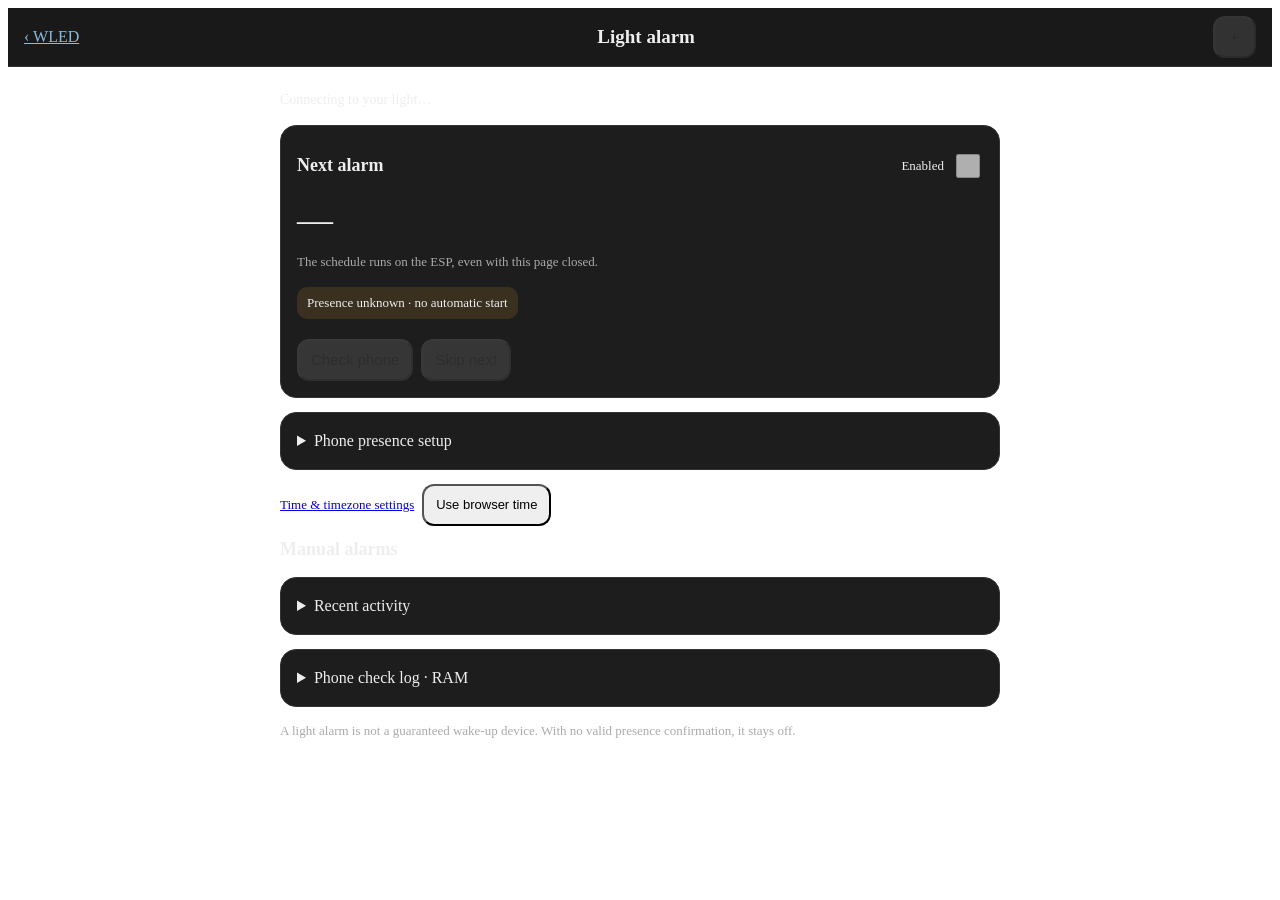
==== commit 47922261: "Show managed iPhone wake status separately from manual alarms Display the independently synced occur" ====
--- a/wled00/data/wecker.htm
+++ b/wled00/data/wecker.htm
@@ -52,7 +52,8 @@
 	</details>
 	<p id="clockStatus" class="muted"></p>
 	<div class="actions small-actions"><a id="timeSettings" href="/settings/time">Time &amp; timezone settings</a><button id="syncTime" type="button">Use browser time</button></div>
-	<section aria-labelledby="alarmsTitle"><h2 id="alarmsTitle">Your alarms</h2><div id="alarmList"></div><p id="emptyHint" hidden>No alarms yet. Tap ＋ to add one.</p></section>
+	<details id="iphoneSync" class="card" hidden><summary>iPhone sync</summary><p id="iphoneSyncState"></p><p id="iphoneSyncDetails" class="muted"></p><p class="muted">One separately managed next wake time. Manual alarms and light settings are never replaced by an iPhone sync. Configure its profile through the local-network API; no token or login is needed.</p></details>
+	<section aria-labelledby="alarmsTitle"><h2 id="alarmsTitle">Manual alarms</h2><div id="alarmList"></div><p id="emptyHint" hidden>No manual alarms yet. Tap ＋ to add one.</p></section>
 	<details class="card"><summary>Recent activity</summary><ol id="events"><li>No activity yet.</li></ol></details>
 	<details class="card"><summary>Phone check log · RAM</summary><p id="logSummary" class="muted">Latest 12 rounds shown; up to 96 retained in RAM.</p><div class="actions"><button id="loadFullLog" type="button">Load full night log</button><button id="showRecentLog" type="button">Show recent</button></div><ol id="probeHistory"><li>No checks yet.</li></ol><p class="muted">Cleared on restart. No flash write per check. Full history is fetched only on request.</p></details>
 	<p class="muted">A light alarm is not a guaranteed wake-up device. With no valid presence confirmation, it stays off.</p>
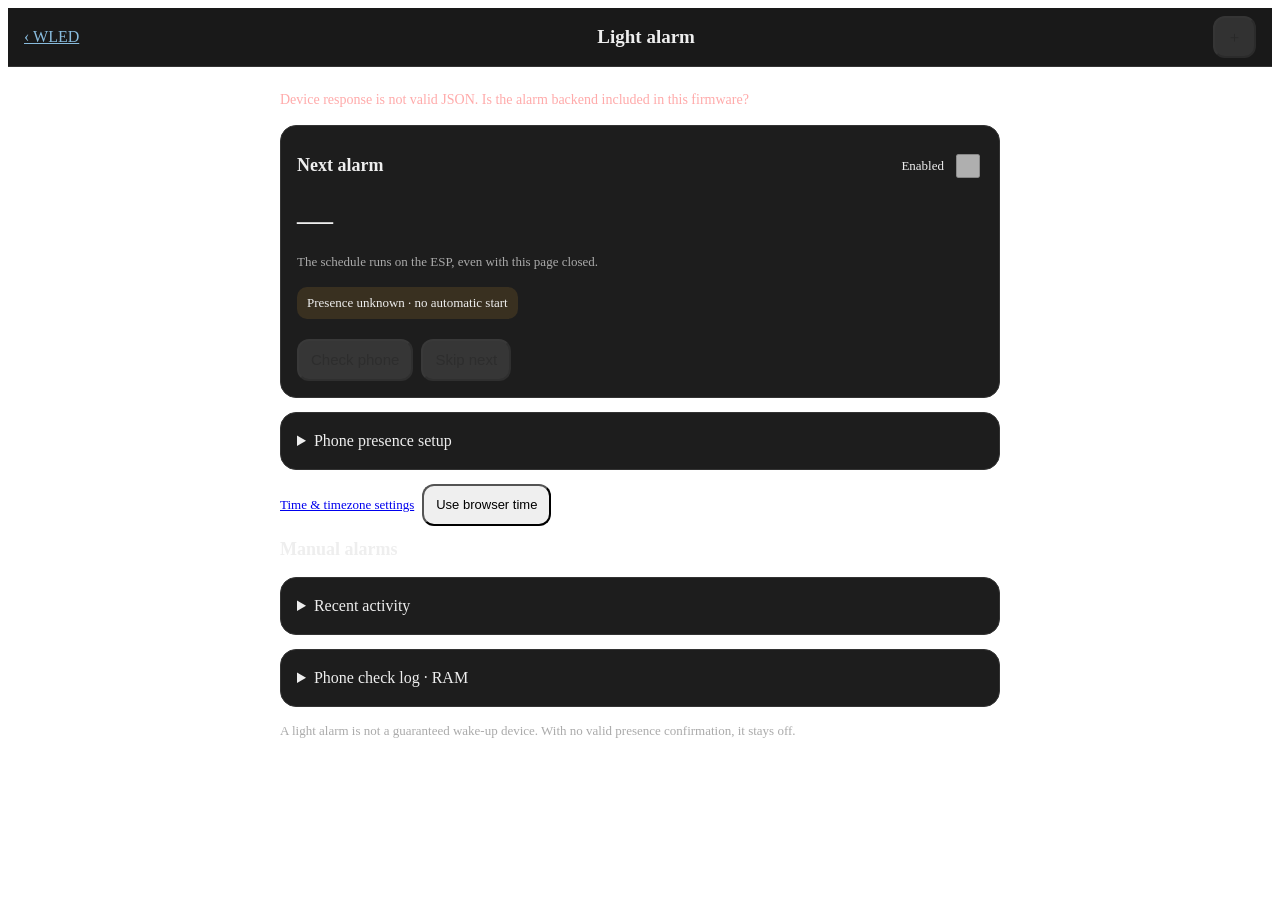
==== commit a49734b0: "Add iPhone alarm list sync and refresh project documentation Persist and display independent iPhone " ====
--- a/wled00/data/wecker.htm
+++ b/wled00/data/wecker.htm
@@ -9,7 +9,6 @@
 	<link rel="stylesheet" href="style.css">
 	<link rel="stylesheet" href="wecker.css">
 	<!-- AI: below section was generated by an AI -->
-	<script>window.__noDevBanner = true;</script>
 	<script src="common.js" defer></script>
 	<script src="wecker.js" defer></script>
 	<!-- AI: end -->
@@ -43,7 +42,7 @@
 				<input id="phoneHost" type="text" inputmode="decimal" maxlength="63" placeholder="192.168.178.42" autocomplete="off" spellcheck="false">
 				<p class="muted">Reserve this IPv4 for your phone in the router. No router login, app or cloud is used by the ESP.</p>
 				<p class="muted">Each round asks via UDP at 0, 5, 12, 22, 30, 40, 50 and 60 seconds if needed, then waits for a reply before ping/TCP fallbacks. A real reply ends the round immediately. Old cache entries and sending a packet alone never confirm presence.</p>
-				<p class="muted">Checks pause without an alarm in the next 12 hours. Otherwise: every 15 minutes, every 5 minutes in the last 30 minutes before light start, and every 10 minutes while the alarm runs.</p>
+				<p class="muted">Checks start 90 minutes before light start: every 15 minutes, every 5 minutes in the last 30 minutes, and every 10 minutes while the alarm runs. Otherwise they are paused.</p>
 				<p class="muted">A real response remains valid for 60 minutes. Failed checks do not shorten this grace period: leaving shortly afterwards may remain undetected for up to an hour.</p>
 				<p class="muted">Test with your phone locked overnight. A sleeping phone may be unreachable even when you are home. Keep its private Wi-Fi address fixed for this network.</p>
 				<button type="submit">Save and check</button>
@@ -52,7 +51,13 @@
 	</details>
 	<p id="clockStatus" class="muted"></p>
 	<div class="actions small-actions"><a id="timeSettings" href="/settings/time">Time &amp; timezone settings</a><button id="syncTime" type="button">Use browser time</button></div>
-	<details id="iphoneSync" class="card" hidden><summary>iPhone sync</summary><p id="iphoneSyncState"></p><p id="iphoneSyncDetails" class="muted"></p><p class="muted">One separately managed next wake time. Manual alarms and light settings are never replaced by an iPhone sync. Configure its profile through the local-network API; no token or login is needed.</p></details>
+	<details id="iphoneSync" class="card" hidden><summary>iPhone sync</summary><p id="iphoneSyncState"></p><p id="iphoneSyncDetails" class="muted"></p><p class="muted">Upload your Clock alarm list: WLED handles enabled alarms, repeat weekdays and upcoming dates. Manual alarms and light settings stay separate. Configure the shared iPhone light profile through the local-network API; no token or login is needed.</p></details>
+	<section id="iphoneAlarms" aria-labelledby="iphoneAlarmsTitle" hidden>
+		<div class="card-heading"><h2 id="iphoneAlarmsTitle">iPhone alarms</h2><span id="iphoneAlarmsCount" class="muted"></span></div>
+		<p class="muted">Read-only snapshot from Clock. Edit alarms on your iPhone, then run the sync Shortcut.</p>
+		<p id="iphoneAlarmsMessage" class="muted" role="status" aria-live="polite"></p>
+		<div id="iphoneAlarmList"></div>
+	</section>
 	<section aria-labelledby="alarmsTitle"><h2 id="alarmsTitle">Manual alarms</h2><div id="alarmList"></div><p id="emptyHint" hidden>No manual alarms yet. Tap ＋ to add one.</p></section>
 	<details class="card"><summary>Recent activity</summary><ol id="events"><li>No activity yet.</li></ol></details>
 	<details class="card"><summary>Phone check log · RAM</summary><p id="logSummary" class="muted">Latest 12 rounds shown; up to 96 retained in RAM.</p><div class="actions"><button id="loadFullLog" type="button">Load full night log</button><button id="showRecentLog" type="button">Show recent</button></div><ol id="probeHistory"><li>No checks yet.</li></ol><p class="muted">Cleared on restart. No flash write per check. Full history is fetched only on request.</p></details>
--- a/wled00/data/wecker.css
+++ b/wled00/data/wecker.css
@@ -41,6 +41,9 @@
 .alarm-label { display: block; overflow-wrap: anywhere; }
 .alarm-item.off .alarm-time { color: #999; }
 .alarm-meta { font-size: 12px; color: #bbb; }
+.iphone-alarm .alarm-time { font-size: 30px; }
+.iphone-alarm-state { white-space: nowrap; border-radius: 10px; padding: 6px 10px; font-size: 12px; background: #203c2a; color: #bce8c9; }
+.iphone-alarm-state.disabled { background: #292929; color: #aaa; }
 .preview-button { font-size: 12px; padding: 4px 8px; margin-top: 8px; }
 .form-grid { display: grid; grid-template-columns: 1fr 1fr; gap: 12px; }
 .weekdays { display: flex; gap: 5px; margin-top: 18px; }
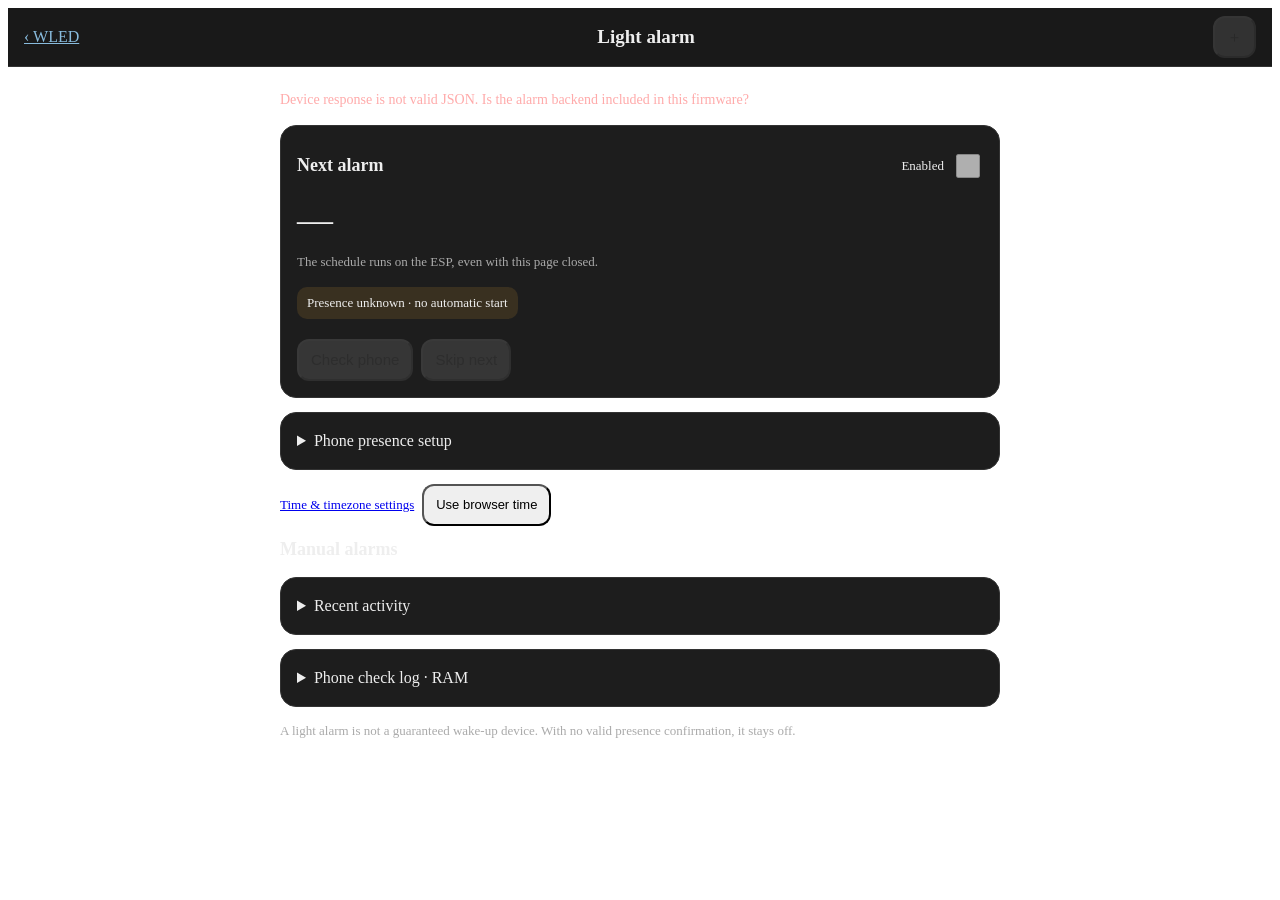
==== commit 65398204: "Keep running iPhone light alarms active after schedule sync" ====
--- a/wled00/data/wecker.htm
+++ b/wled00/data/wecker.htm
@@ -55,6 +55,7 @@
 	<section id="iphoneAlarms" aria-labelledby="iphoneAlarmsTitle" hidden>
 		<div class="card-heading"><h2 id="iphoneAlarmsTitle">iPhone alarms</h2><span id="iphoneAlarmsCount" class="muted"></span></div>
 		<p class="muted">Read-only snapshot from Clock. Edit alarms on your iPhone, then run the sync Shortcut.</p>
+		<p class="muted">Once started, the light continues its rise, hold and fade-out even if you disable/delete the Clock alarm or sync an empty list. Use Stop to turn the light off early.</p>
 		<p id="iphoneAlarmsMessage" class="muted" role="status" aria-live="polite"></p>
 		<div id="iphoneAlarmList"></div>
 	</section>
